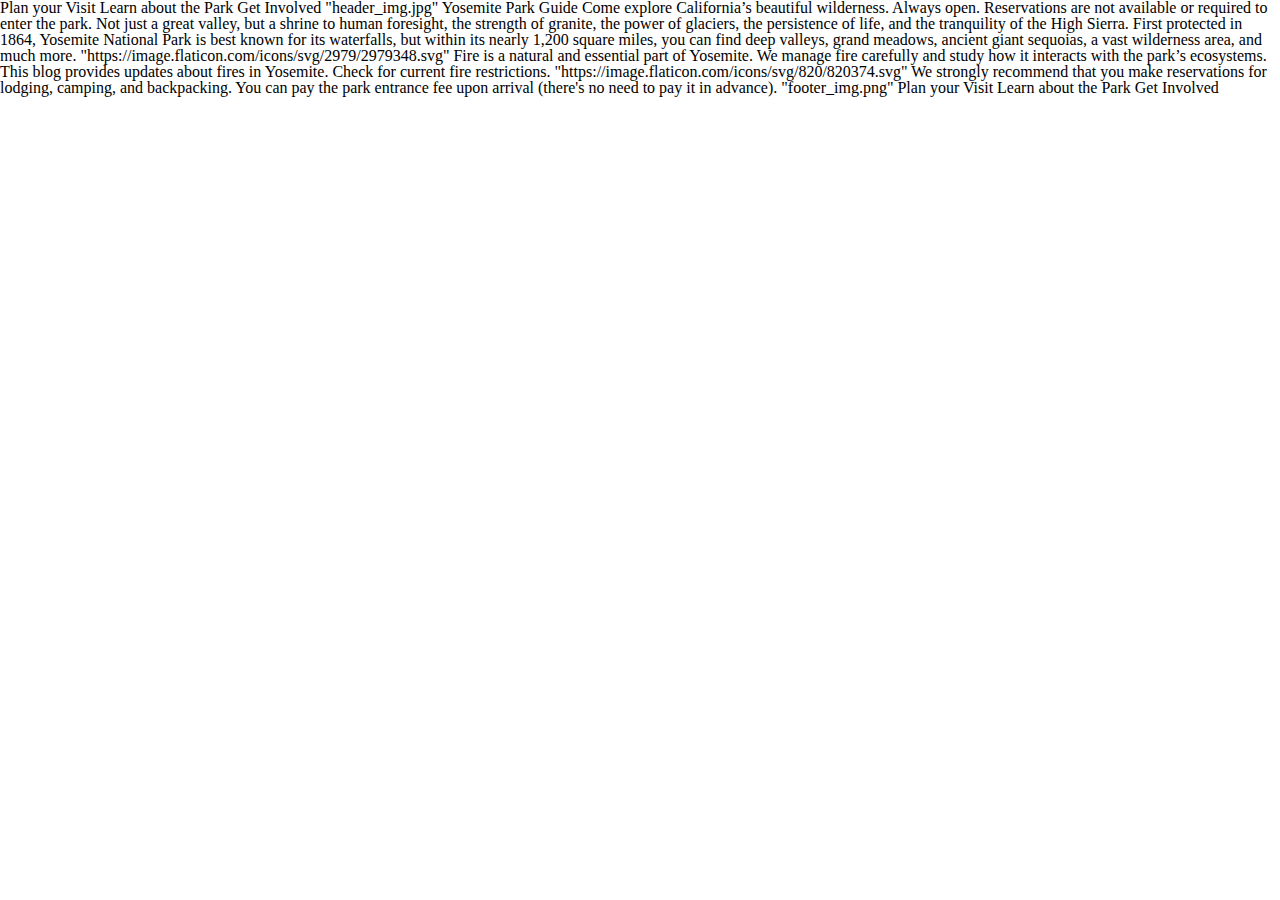
==== index.html @ 18a9b443 "Link CSS in index.html. Added Meyer CSS Reset" ====
<!-- Markup the content below with tags and attributes such that it can be styled in CSS-->
<!DOCTYPE html>
<html lang="en">
<head>
<!-- Link your CSS stylesheet -->
  <link rel="stylesheet" type="text/css" href="index.css">    
</head>
<body>
        Plan your Visit
        Learn about the Park
        Get Involved
   
      
      "header_img.jpg"
      Yosemite Park Guide
      Come explore California’s beautiful wilderness.
      Always open. Reservations are not available or required to enter the park.
      
      Not just a great valley, but a shrine to human foresight, the strength of granite, the power of glaciers, the persistence of life, and the tranquility of the High Sierra.
      
      First protected in 1864, Yosemite National Park is best known for its waterfalls, but within its nearly 1,200 square miles, you can find deep valleys, grand meadows, ancient giant sequoias, a vast wilderness area, and much more.
      
      "https://image.flaticon.com/icons/svg/2979/2979348.svg"
      Fire is a natural and essential part of Yosemite. We manage fire carefully and study how it interacts with the park’s ecosystems. This blog provides updates about fires in Yosemite. Check for current fire restrictions.
      
      "https://image.flaticon.com/icons/svg/820/820374.svg"
      We strongly recommend that you make reservations for lodging, camping, and backpacking. You can pay the park entrance fee upon arrival (there's no need to pay it in advance).
    
      "footer_img.png"
      
      
        Plan your Visit
        Learn about the Park
        Get Involved
      
</body>
</html>
---- index.css ----
/* http://meyerweb.com/eric/tools/css/reset/ 
   v2.0 | 20110126
   License: none (public domain)
*/

html, body, div, span, applet, object, iframe,
h1, h2, h3, h4, h5, h6, p, blockquote, pre,
a, abbr, acronym, address, big, cite, code,
del, dfn, em, img, ins, kbd, q, s, samp,
small, strike, strong, sub, sup, tt, var,
b, u, i, center,
dl, dt, dd, ol, ul, li,
fieldset, form, label, legend,
table, caption, tbody, tfoot, thead, tr, th, td,
article, aside, canvas, details, embed, 
figure, figcaption, footer, header, hgroup, 
menu, nav, output, ruby, section, summary,
time, mark, audio, video {
	margin: 0;
	padding: 0;
	border: 0;
	font-size: 100%;
	font: inherit;
	vertical-align: baseline;
}
/* HTML5 display-role reset for older browsers */
article, aside, details, figcaption, figure, 
footer, header, hgroup, menu, nav, section {
	display: block;
}
body {
	line-height: 1;
}
ol, ul {
	list-style: none;
}
blockquote, q {
	quotes: none;
}
blockquote:before, blockquote:after,
q:before, q:after {
	content: '';
	content: none;
}
table {
	border-collapse: collapse;
	border-spacing: 0;
}
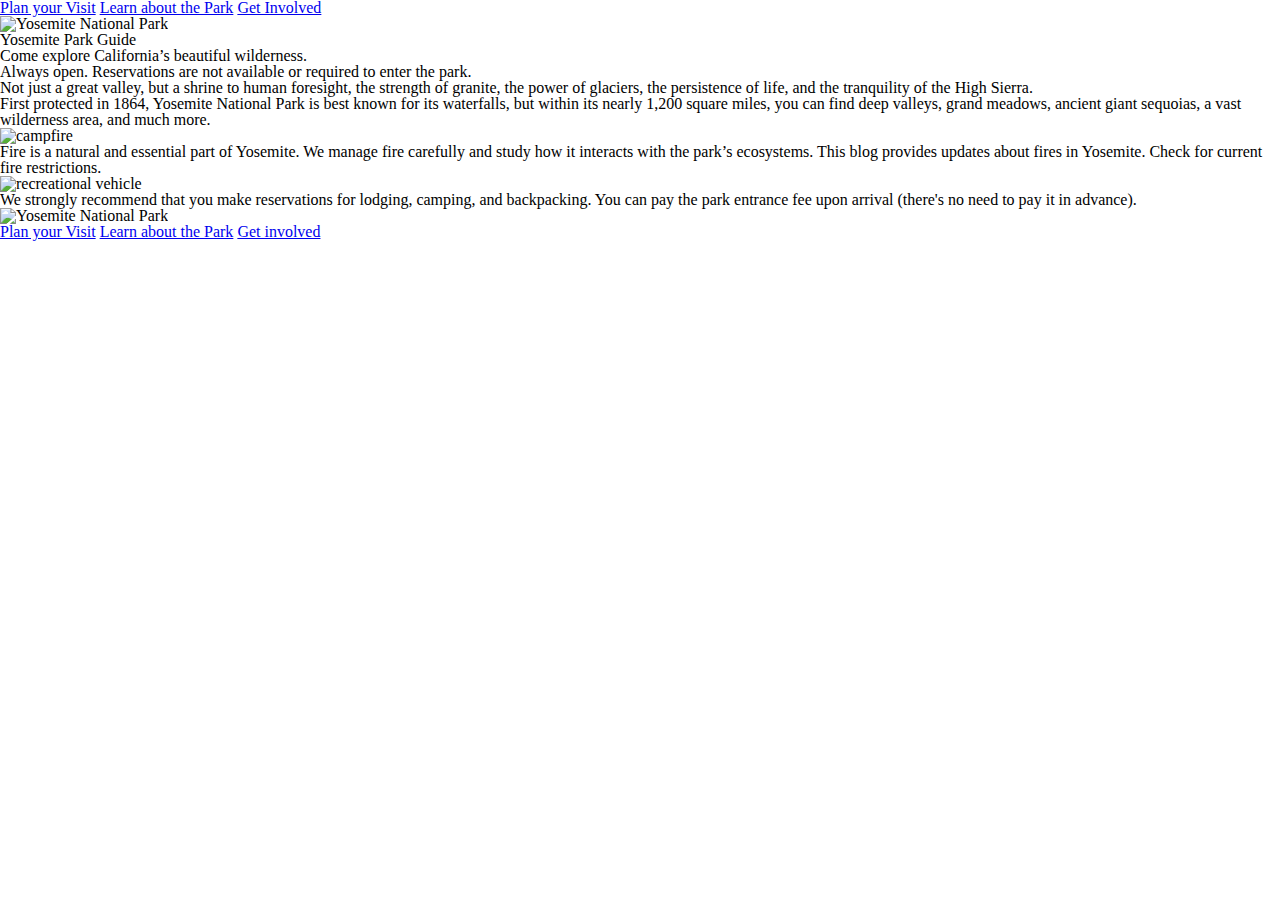
==== commit d0757b85: "Marked up index.html semantically" ====
--- a/index.html
+++ b/index.html
@@ -5,33 +5,57 @@
 <!-- Link your CSS stylesheet -->
   <link rel="stylesheet" type="text/css" href="index.css">    
 </head>
+
 <body>
-        Plan your Visit
-        Learn about the Park
-        Get Involved
-   
+  <!--Main Header/Nav-->
+  <header>
+    <!--Nav-->
+    <nav>
+      <a href="#">Plan your Visit</a>
+      <a href="#">Learn about the Park</a>
+      <a href="#">Get Involved</a>
+    </nav>
+    <!--Hero Image-->
+    <div>
+      <img src="header_img.jpg" alt="Yosemite National Park">
+    </div>
+    <!--Marketing Blurb-->
+    <h1>Yosemite Park Guide</h1>
+    <div>
+      <p>Come explore California’s beautiful wilderness.</p>
+      <p>Always open. Reservations are not available or required to enter the park.</p>
+    </div>    
+  </header>
+
+  <!--Intro Section--->          
+  <section>
+    <div>
+      <p>Not just a great valley, but a shrine to human foresight, the strength of granite, the power of glaciers, the persistence of life, and the tranquility of the High Sierra.</p>
+      <p>First protected in 1864, Yosemite National Park is best known for its waterfalls, but within its nearly 1,200 square miles, you can find deep valleys, grand meadows, ancient giant sequoias, a vast wilderness area, and much more.</p>
+    </div>
+  </section>     
+     
+  <!--More Info-->    
+  <section>
+    <img src="https://image.flaticon.com/icons/svg/2979/2979348.svg" alt="campfire">
+    <div>
+      <p>Fire is a natural and essential part of Yosemite. We manage fire carefully and study how it interacts with the park’s ecosystems. This blog provides updates about fires in Yosemite. Check for current fire restrictions.</p> 
+    </div>
+    <img src="https://image.flaticon.com/icons/svg/820/820374.svg" alt="recreational vehicle">
+    <div>
+      <p>We strongly recommend that you make reservations for lodging, camping, and backpacking. You can pay the park entrance fee upon arrival (there's no need to pay it in advance).</p> 
+    </div>
+  </section>    
       
-      "header_img.jpg"
-      Yosemite Park Guide
-      Come explore California’s beautiful wilderness.
-      Always open. Reservations are not available or required to enter the park.
-      
-      Not just a great valley, but a shrine to human foresight, the strength of granite, the power of glaciers, the persistence of life, and the tranquility of the High Sierra.
-      
-      First protected in 1864, Yosemite National Park is best known for its waterfalls, but within its nearly 1,200 square miles, you can find deep valleys, grand meadows, ancient giant sequoias, a vast wilderness area, and much more.
-      
-      "https://image.flaticon.com/icons/svg/2979/2979348.svg"
-      Fire is a natural and essential part of Yosemite. We manage fire carefully and study how it interacts with the park’s ecosystems. This blog provides updates about fires in Yosemite. Check for current fire restrictions.
-      
-      "https://image.flaticon.com/icons/svg/820/820374.svg"
-      We strongly recommend that you make reservations for lodging, camping, and backpacking. You can pay the park entrance fee upon arrival (there's no need to pay it in advance).
-    
-      "footer_img.png"
-      
-      
-        Plan your Visit
-        Learn about the Park
-        Get Involved
+  <!--Footer-->
+  <footer>
+    <img src="footer_img.png" alt="Yosemite National Park">
+    <nav>
+      <a href="#">Plan your Visit</a>
+      <a href="#">Learn about the Park</a>
+      <a href="#">Get involved</a>
+    </nav>
+  </footer>    
       
 </body>
 </html>
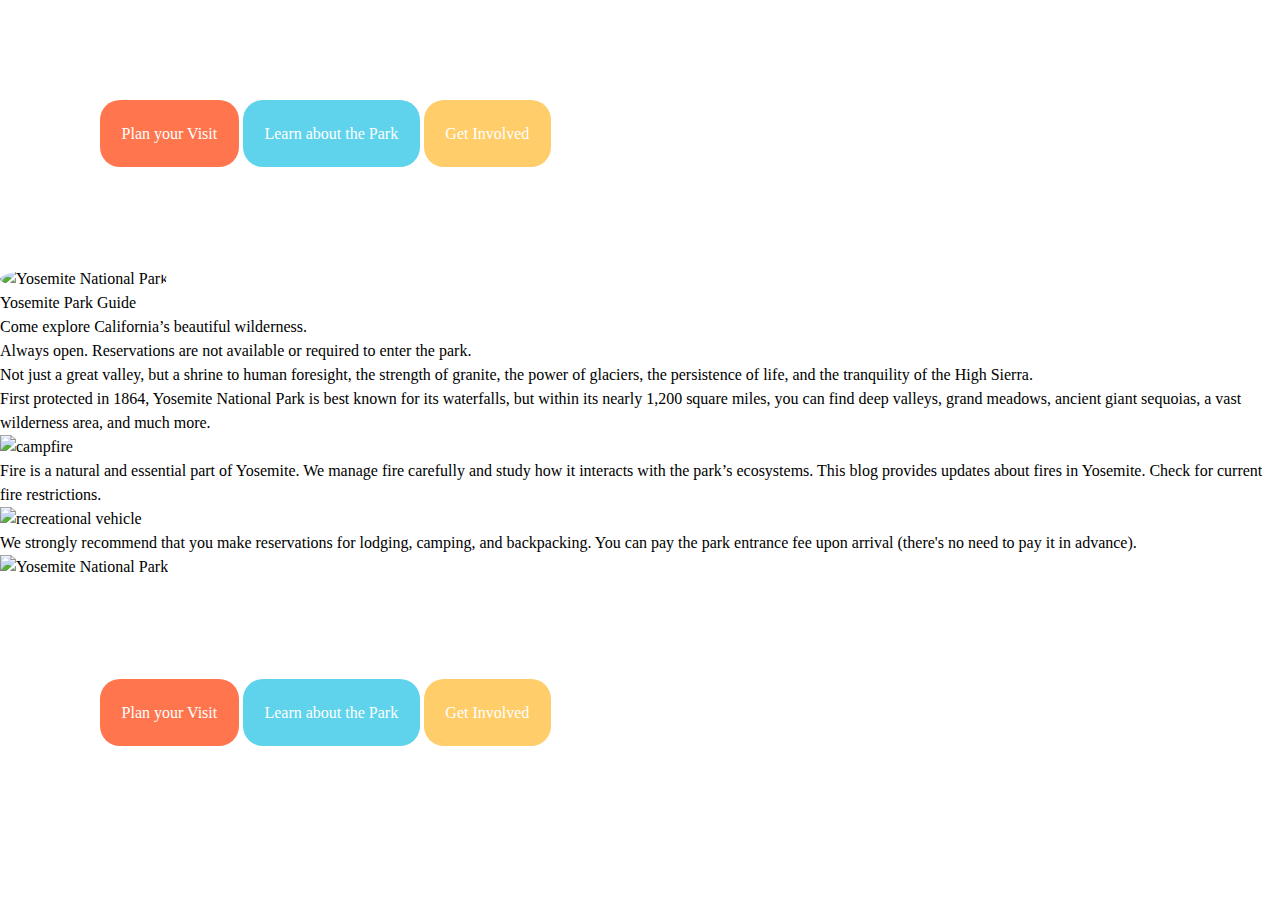
==== commit c8d23042: "Added styling to buttons and hero image" ====
--- a/index.html
+++ b/index.html
@@ -11,17 +11,17 @@
   <header>
     <!--Nav-->
     <nav>
-      <a href="#">Plan your Visit</a>
-      <a href="#">Learn about the Park</a>
-      <a href="#">Get Involved</a>
+      <a href="#" class="btn plan">Plan your Visit</a>
+      <a href="#" class="btn learn">Learn about the Park</a>
+      <a href="#" class="btn involved">Get Involved</a>
     </nav>
     <!--Hero Image-->
     <div>
-      <img src="header_img.jpg" alt="Yosemite National Park">
+      <img src="assets/header_img.jpg" class="hero" alt="Yosemite National Park">
     </div>
-    <!--Marketing Blurb-->
-    <h1>Yosemite Park Guide</h1>
+    <!--Marketing Blurb-->    
     <div>
+      <h1>Yosemite Park Guide</h1>
       <p>Come explore California’s beautiful wilderness.</p>
       <p>Always open. Reservations are not available or required to enter the park.</p>
     </div>    
@@ -49,11 +49,11 @@
       
   <!--Footer-->
   <footer>
-    <img src="footer_img.png" alt="Yosemite National Park">
+    <img src="assets/footer_img.jpg" alt="Yosemite National Park">
     <nav>
-      <a href="#">Plan your Visit</a>
-      <a href="#">Learn about the Park</a>
-      <a href="#">Get involved</a>
+      <a href="#" class="btn plan">Plan your Visit</a>
+      <a href="#" class="btn learn">Learn about the Park</a>
+      <a href="#" class="btn involved">Get Involved</a>
     </nav>
   </footer>    
       
--- a/index.css
+++ b/index.css
@@ -45,4 +45,50 @@
 table {
 	border-collapse: collapse;
 	border-spacing: 0;
+}
+
+
+/*----Base CSS Begin----*/
+* {
+	box-sizing: border-box;
+}
+
+html {
+	font-size: 62.5%;	
+}
+
+body {
+	font-size: 1.6rem;
+	line-height: 1.5;
+}
+
+nav {
+	width: 100%;
+	margin: 0 auto;
+	padding: 100px;
+}
+
+.hero {
+	border-radius: 50%;
+	width: 40%;
+}
+
+.btn {
+	display: inline-block;		
+	text-decoration: none;
+	border-radius: 20px;
+	padding: 2%;
+	color: #fff;
+}
+
+.btn.plan {
+	background-color: #FF764E;
+}
+
+.btn.learn {
+	background-color: #5ED3EB;
+}
+
+.btn.involved {
+	background-color: #FFCD69;
 }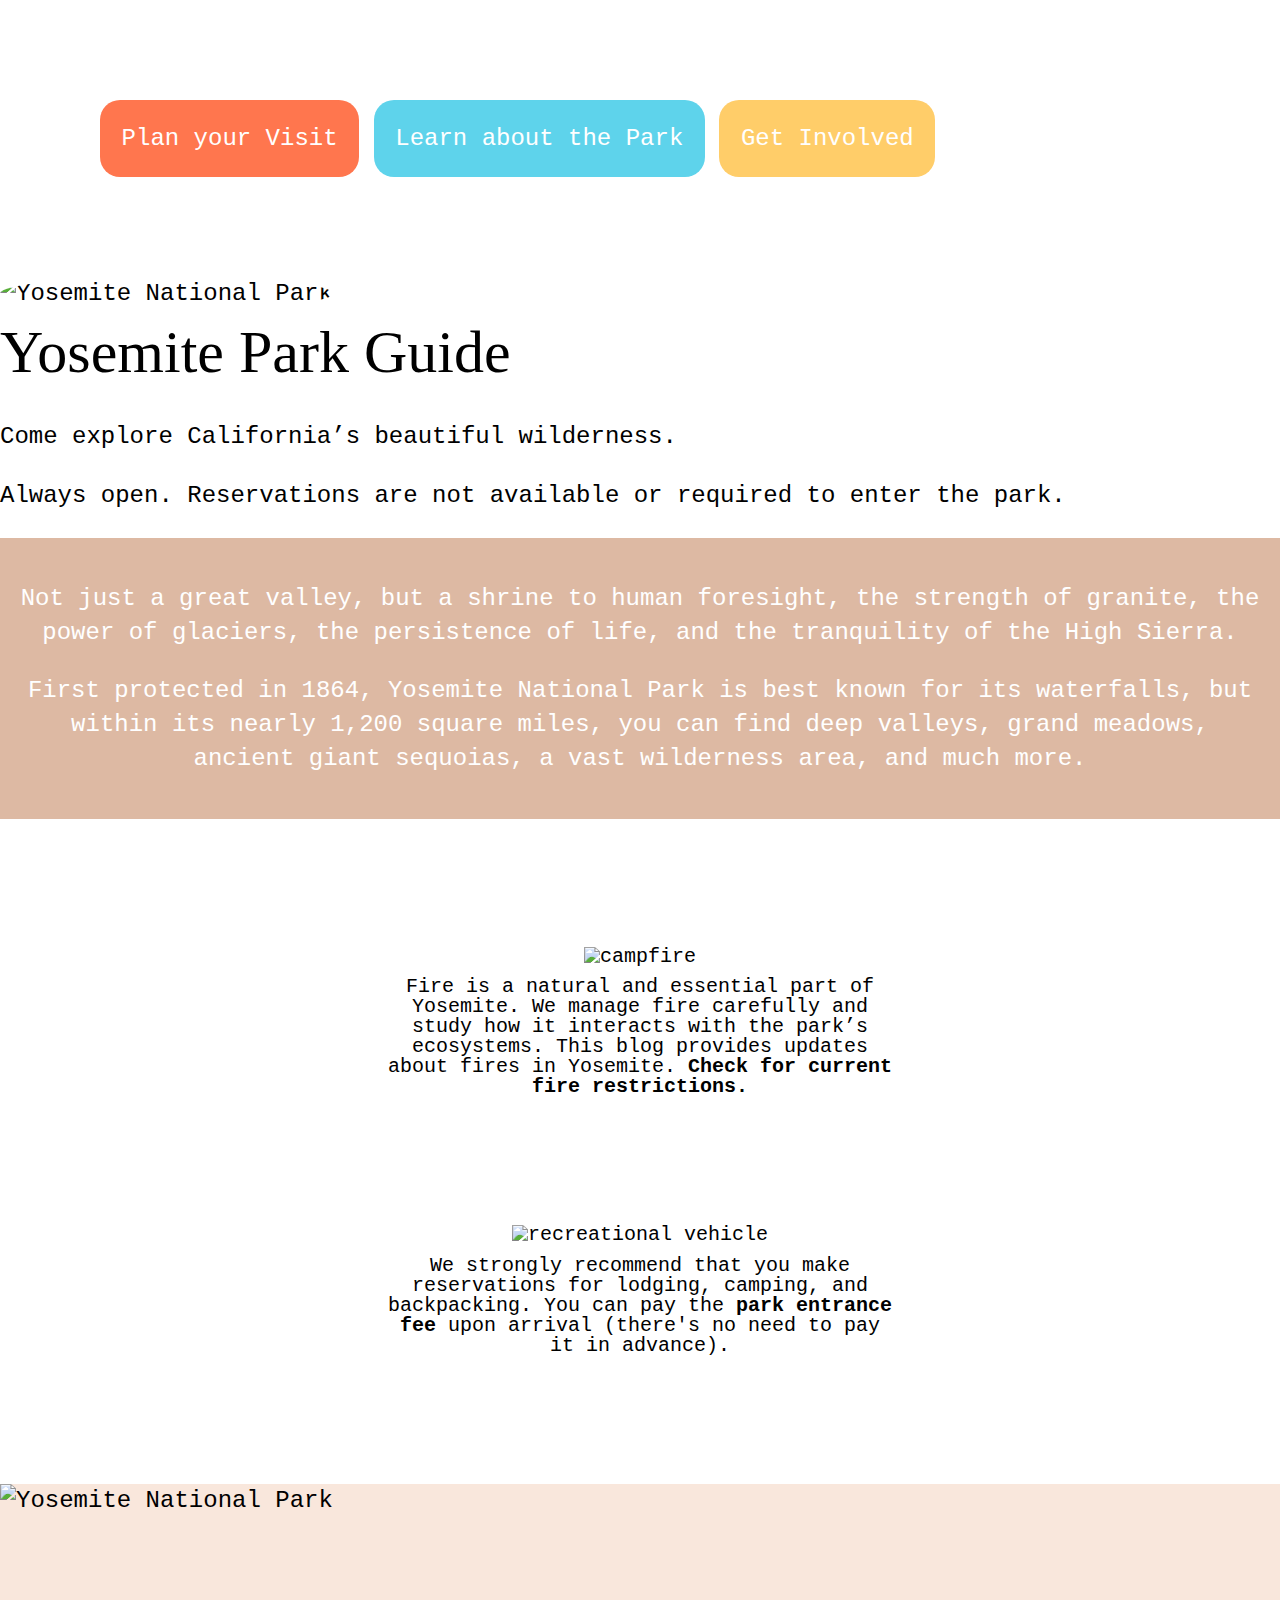
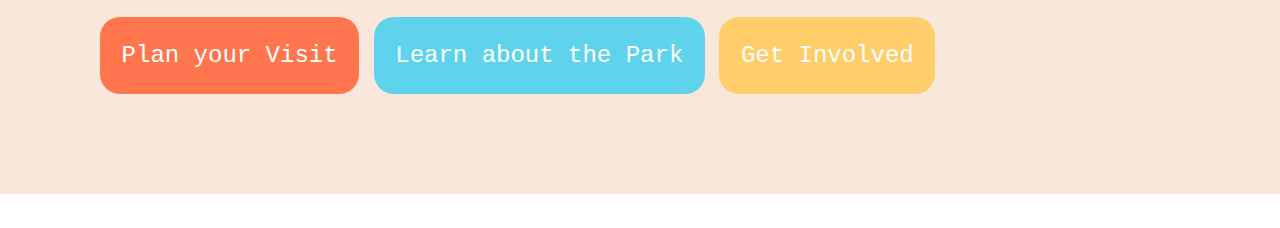
==== commit 173ba4f3: "Added open fonts, adjusted text size, added body/footer colors. Adjusted some spacing" ====
--- a/index.html
+++ b/index.html
@@ -28,7 +28,7 @@
   </header>
 
   <!--Intro Section--->          
-  <section>
+  <section class="info">
     <div>
       <p>Not just a great valley, but a shrine to human foresight, the strength of granite, the power of glaciers, the persistence of life, and the tranquility of the High Sierra.</p>
       <p>First protected in 1864, Yosemite National Park is best known for its waterfalls, but within its nearly 1,200 square miles, you can find deep valleys, grand meadows, ancient giant sequoias, a vast wilderness area, and much more.</p>
@@ -36,14 +36,14 @@
   </section>     
      
   <!--More Info-->    
-  <section>
-    <img src="https://image.flaticon.com/icons/svg/2979/2979348.svg" alt="campfire">
-    <div>
-      <p>Fire is a natural and essential part of Yosemite. We manage fire carefully and study how it interacts with the park’s ecosystems. This blog provides updates about fires in Yosemite. Check for current fire restrictions.</p> 
-    </div>
-    <img src="https://image.flaticon.com/icons/svg/820/820374.svg" alt="recreational vehicle">
-    <div>
-      <p>We strongly recommend that you make reservations for lodging, camping, and backpacking. You can pay the park entrance fee upon arrival (there's no need to pay it in advance).</p> 
+  <section>    
+    <div class="info2">
+      <img src="https://image.flaticon.com/icons/svg/2979/2979348.svg" class="icon" alt="campfire">
+      <p>Fire is a natural and essential part of Yosemite. We manage fire carefully and study how it interacts with the park’s ecosystems. This blog provides updates about fires in Yosemite. <strong>Check for current fire restrictions.</strong></p> 
+    </div>    
+    <div class="info2">
+      <img src="https://image.flaticon.com/icons/svg/820/820374.svg" class="icon" alt="recreational vehicle">
+      <p>We strongly recommend that you make reservations for lodging, camping, and backpacking. You can pay the <strong>park entrance fee</strong> upon arrival (there's no need to pay it in advance).</p> 
     </div>
   </section>    
       
--- a/index.css
+++ b/index.css
@@ -47,8 +47,10 @@
 	border-spacing: 0;
 }
 
+/*----Base CSS Begin----*/
+@import url('https://fonts.googleapis.com/css2?family=Chelsea+Market&family=Roboto+Mono&display=swap');
 
-/*----Base CSS Begin----*/
+
 * {
 	box-sizing: border-box;
 }
@@ -58,14 +60,53 @@
 }
 
 body {
-	font-size: 1.6rem;
-	line-height: 1.5;
+	font-size: 2.4rem;
+	font-weight: 300;
+	line-height: 1.4;
+	font-family: 'Roboto Mono', monospace;
+	width: 100%;
+}
+
+footer {
+	background-color: #F9E7DC;
 }
 
 nav {
 	width: 100%;
 	margin: 0 auto;
 	padding: 100px;
+}
+
+h1 {
+	font-family: 'Chelsea Market', cursive;
+	font-size: 6rem;
+}
+
+p {
+	margin: 2% 0;
+}
+
+strong {
+	font-weight: 900;
+}
+
+.info {
+	background-color:#DDB9A3;
+	color: #fff;
+	text-align: center;
+	padding: 1.5%;
+}
+
+.info2 {
+	font-size: 2rem;
+	text-align: center;
+	line-height: 1;
+	width: 40%;
+	margin: 10% auto;
+}
+
+.icon {
+	width: 40%;
 }
 
 .hero {
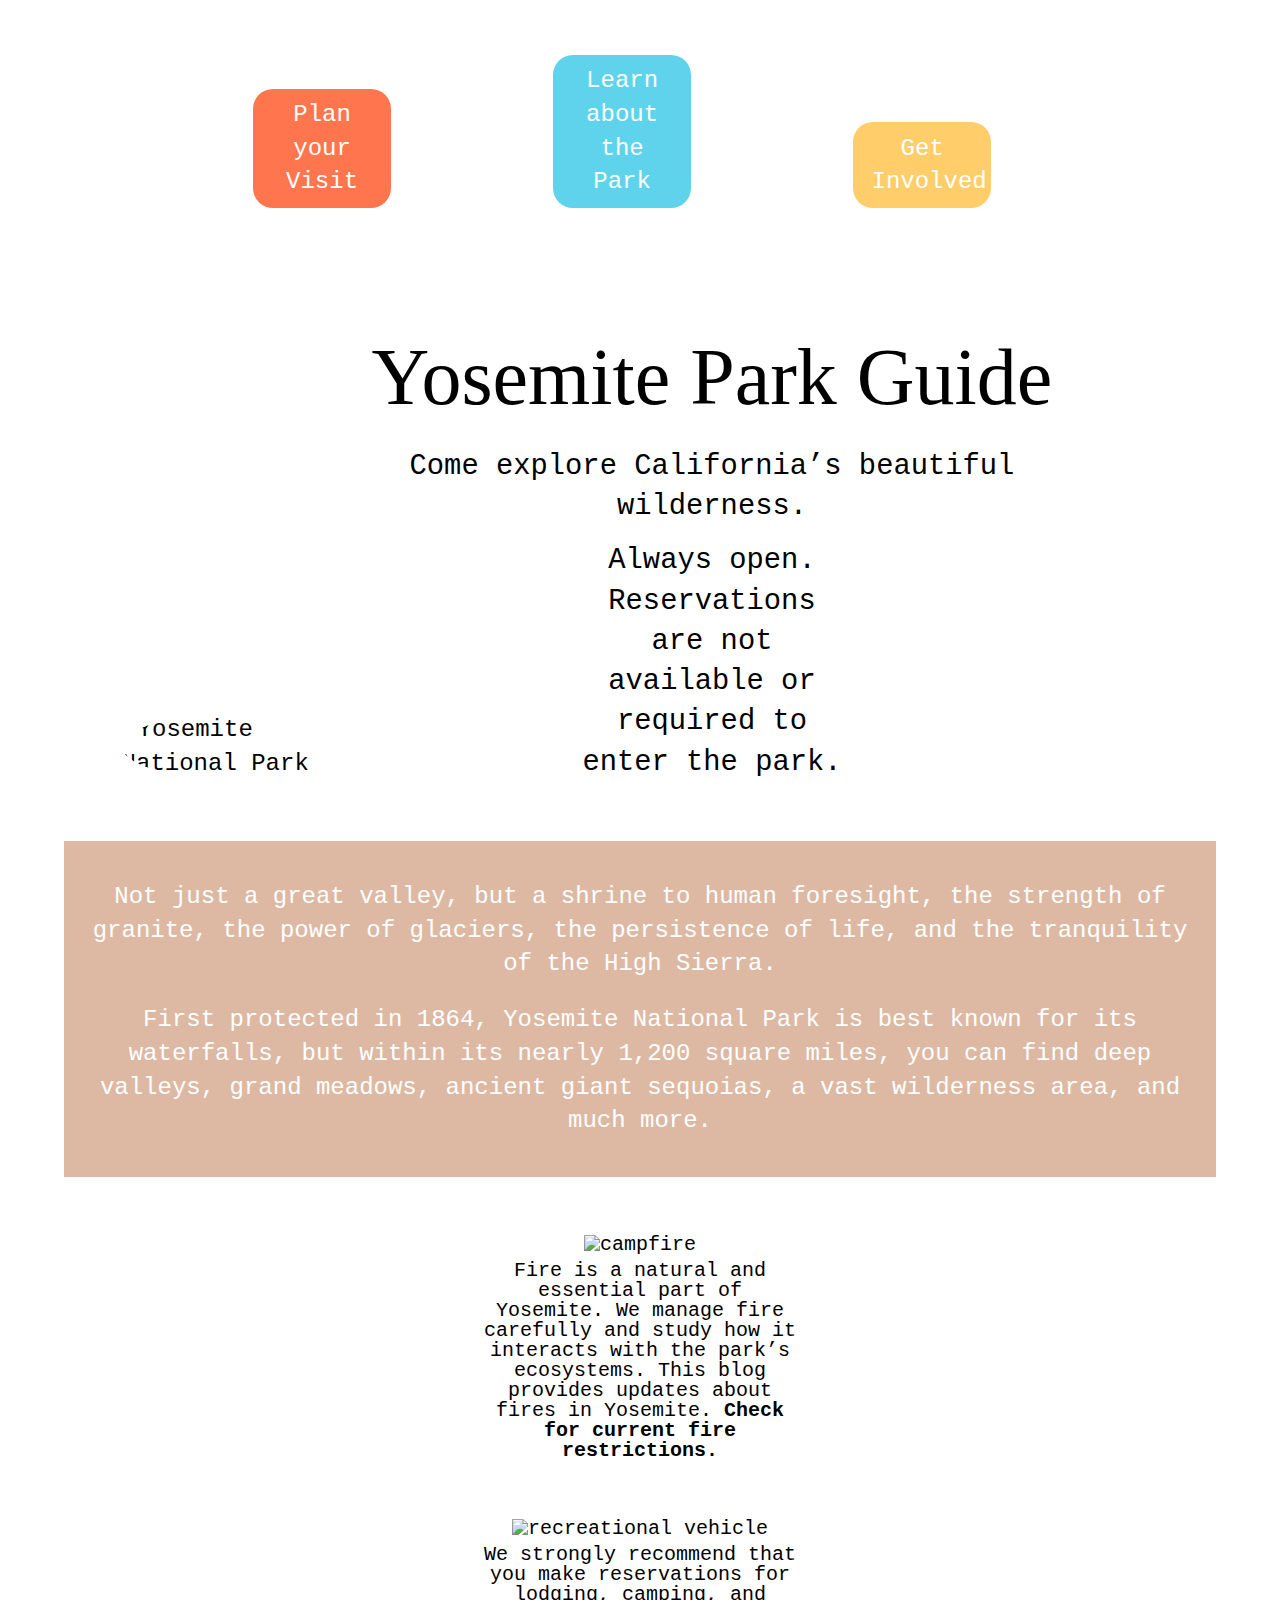
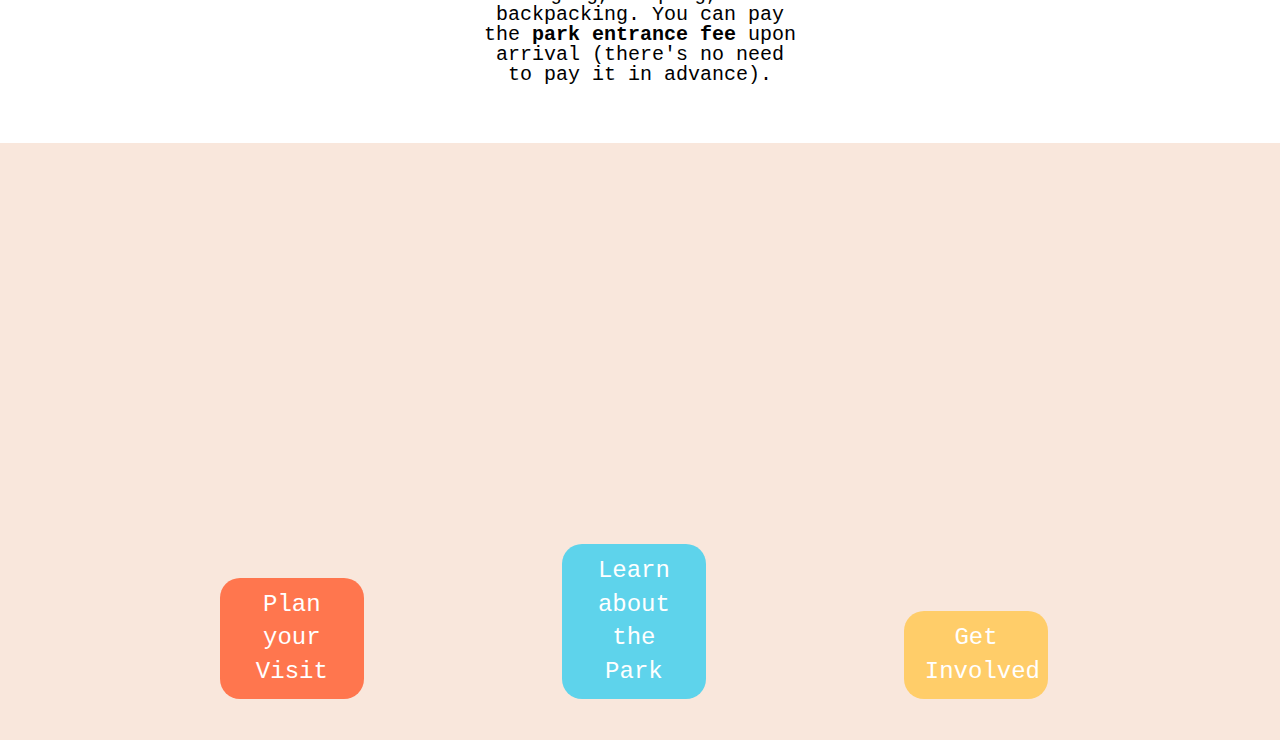
==== commit 345608b7: "Adjusted spacing/sizing for buttons in header+footer. Centered/aligned all other elements" ====
--- a/index.html
+++ b/index.html
@@ -7,55 +7,56 @@
 </head>
 
 <body>
-  <!--Main Header/Nav-->
-  <header>
-    <!--Nav-->
+  <div class="container">
+    <!--Main Header/Nav-->
+    <header>
+      <!--Nav-->
+      <nav>
+        <a href="#" class="btn plan">Plan your Visit</a>
+        <a href="#" class="btn learn">Learn about the Park</a>
+        <a href="#" class="btn involved">Get Involved</a>
+      </nav>
+      <!--Hero Image-->
+      <div class="header_image">
+        <img src="assets/header_img.jpg" class="hero" alt="Yosemite National Park">
+      </div>
+      <!--Marketing Blurb-->    
+      <div class="header_info">
+        <h1>Yosemite Park Guide</h1>
+        <p>Come explore California’s beautiful wilderness.</p>
+        <p>Always open. Reservations are not available or required to enter the park.</p>
+      </div>    
+    </header>
+
+    <!--Intro Section--->          
+    <section class="info">
+      <div>
+        <p>Not just a great valley, but a shrine to human foresight, the strength of granite, the power of glaciers, the persistence of life, and the tranquility of the High Sierra.</p>
+        <p>First protected in 1864, Yosemite National Park is best known for its waterfalls, but within its nearly 1,200 square miles, you can find deep valleys, grand meadows, ancient giant sequoias, a vast wilderness area, and much more.</p>
+      </div>
+    </section>     
+      
+    <!--More Info-->    
+    <section>    
+      <div class="info2">
+        <img src="https://image.flaticon.com/icons/svg/2979/2979348.svg" class="icon" alt="campfire">
+        <p>Fire is a natural and essential part of Yosemite. We manage fire carefully and study how it interacts with the park’s ecosystems. This blog provides updates about fires in Yosemite. <strong>Check for current fire restrictions.</strong></p> 
+      </div>    
+      <div class="info2">
+        <img src="https://image.flaticon.com/icons/svg/820/820374.svg" class="icon" alt="recreational vehicle">
+        <p>We strongly recommend that you make reservations for lodging, camping, and backpacking. You can pay the <strong>park entrance fee</strong> upon arrival (there's no need to pay it in advance).</p> 
+      </div>
+    </section>  
+  </div>  
+  
+  <!--Footer-->
+  <footer>
+    <div class="footer_image"></div>
     <nav>
       <a href="#" class="btn plan">Plan your Visit</a>
       <a href="#" class="btn learn">Learn about the Park</a>
       <a href="#" class="btn involved">Get Involved</a>
     </nav>
-    <!--Hero Image-->
-    <div>
-      <img src="assets/header_img.jpg" class="hero" alt="Yosemite National Park">
-    </div>
-    <!--Marketing Blurb-->    
-    <div>
-      <h1>Yosemite Park Guide</h1>
-      <p>Come explore California’s beautiful wilderness.</p>
-      <p>Always open. Reservations are not available or required to enter the park.</p>
-    </div>    
-  </header>
-
-  <!--Intro Section--->          
-  <section class="info">
-    <div>
-      <p>Not just a great valley, but a shrine to human foresight, the strength of granite, the power of glaciers, the persistence of life, and the tranquility of the High Sierra.</p>
-      <p>First protected in 1864, Yosemite National Park is best known for its waterfalls, but within its nearly 1,200 square miles, you can find deep valleys, grand meadows, ancient giant sequoias, a vast wilderness area, and much more.</p>
-    </div>
-  </section>     
-     
-  <!--More Info-->    
-  <section>    
-    <div class="info2">
-      <img src="https://image.flaticon.com/icons/svg/2979/2979348.svg" class="icon" alt="campfire">
-      <p>Fire is a natural and essential part of Yosemite. We manage fire carefully and study how it interacts with the park’s ecosystems. This blog provides updates about fires in Yosemite. <strong>Check for current fire restrictions.</strong></p> 
-    </div>    
-    <div class="info2">
-      <img src="https://image.flaticon.com/icons/svg/820/820374.svg" class="icon" alt="recreational vehicle">
-      <p>We strongly recommend that you make reservations for lodging, camping, and backpacking. You can pay the <strong>park entrance fee</strong> upon arrival (there's no need to pay it in advance).</p> 
-    </div>
-  </section>    
-      
-  <!--Footer-->
-  <footer>
-    <img src="assets/footer_img.jpg" alt="Yosemite National Park">
-    <nav>
-      <a href="#" class="btn plan">Plan your Visit</a>
-      <a href="#" class="btn learn">Learn about the Park</a>
-      <a href="#" class="btn involved">Get Involved</a>
-    </nav>
-  </footer>    
-      
+  </footer>  
 </body>
 </html>
--- a/index.css
+++ b/index.css
@@ -59,27 +59,27 @@
 	font-size: 62.5%;	
 }
 
+
 body {
 	font-size: 2.4rem;
 	font-weight: 300;
 	line-height: 1.4;
 	font-family: 'Roboto Mono', monospace;
-	width: 100%;
+}
+
+nav {
+	width: 80%;
+	margin: 0 auto;
 }
 
 footer {
 	background-color: #F9E7DC;
-}
-
-nav {
 	width: 100%;
-	margin: 0 auto;
-	padding: 100px;
 }
 
 h1 {
 	font-family: 'Chelsea Market', cursive;
-	font-size: 6rem;
+	font-size: 8rem;
 }
 
 p {
@@ -88,6 +88,37 @@
 
 strong {
 	font-weight: 900;
+}
+
+/*----Classes----*/
+.container {
+	width: 90%;
+	margin: 0 auto;
+}
+
+.hero {
+	display: inline-block;
+	border-radius: 50%;
+	width: 100%;
+}
+
+.header_image {
+	display: inline-block;
+	width: 20%;
+	margin-left: 5%;
+}
+
+.header_info {
+	display: inline-block;
+	width: 60%;
+	margin: 5% 0;	
+	font-size: 1.2em;
+	text-align: center;
+}
+
+.header_info p:nth-of-type(2) {
+	width: 40%;
+	margin: 0 auto;
 }
 
 .info {
@@ -101,25 +132,36 @@
 	font-size: 2rem;
 	text-align: center;
 	line-height: 1;
-	width: 40%;
-	margin: 10% auto;
+	width: 28%;
+	margin: 5% auto;
 }
 
+
+/*----Images---*/
 .icon {
 	width: 40%;
 }
 
-.hero {
-	border-radius: 50%;
-	width: 40%;
+.footer_image {
+	background: url('assets/footer_img.jpg');
+	background-size: cover;
+	background-repeat: no-repeat;
+	background-position-y: 20%;
+	width: 100%;
+	height: 40vh;
 }
 
+
+/*----Buttons----*/
 .btn {
 	display: inline-block;		
 	text-decoration: none;
 	border-radius: 20px;
-	padding: 2%;
+	padding: 1% 2%;
+	margin: 6% 8%;
+	width: 15%;
 	color: #fff;
+	text-align: center;
 }
 
 .btn.plan {
@@ -132,4 +174,9 @@
 
 .btn.involved {
 	background-color: #FFCD69;
+}
+
+footer .btn {
+	width: 14%;
+	margin: 4% 9%;
 }